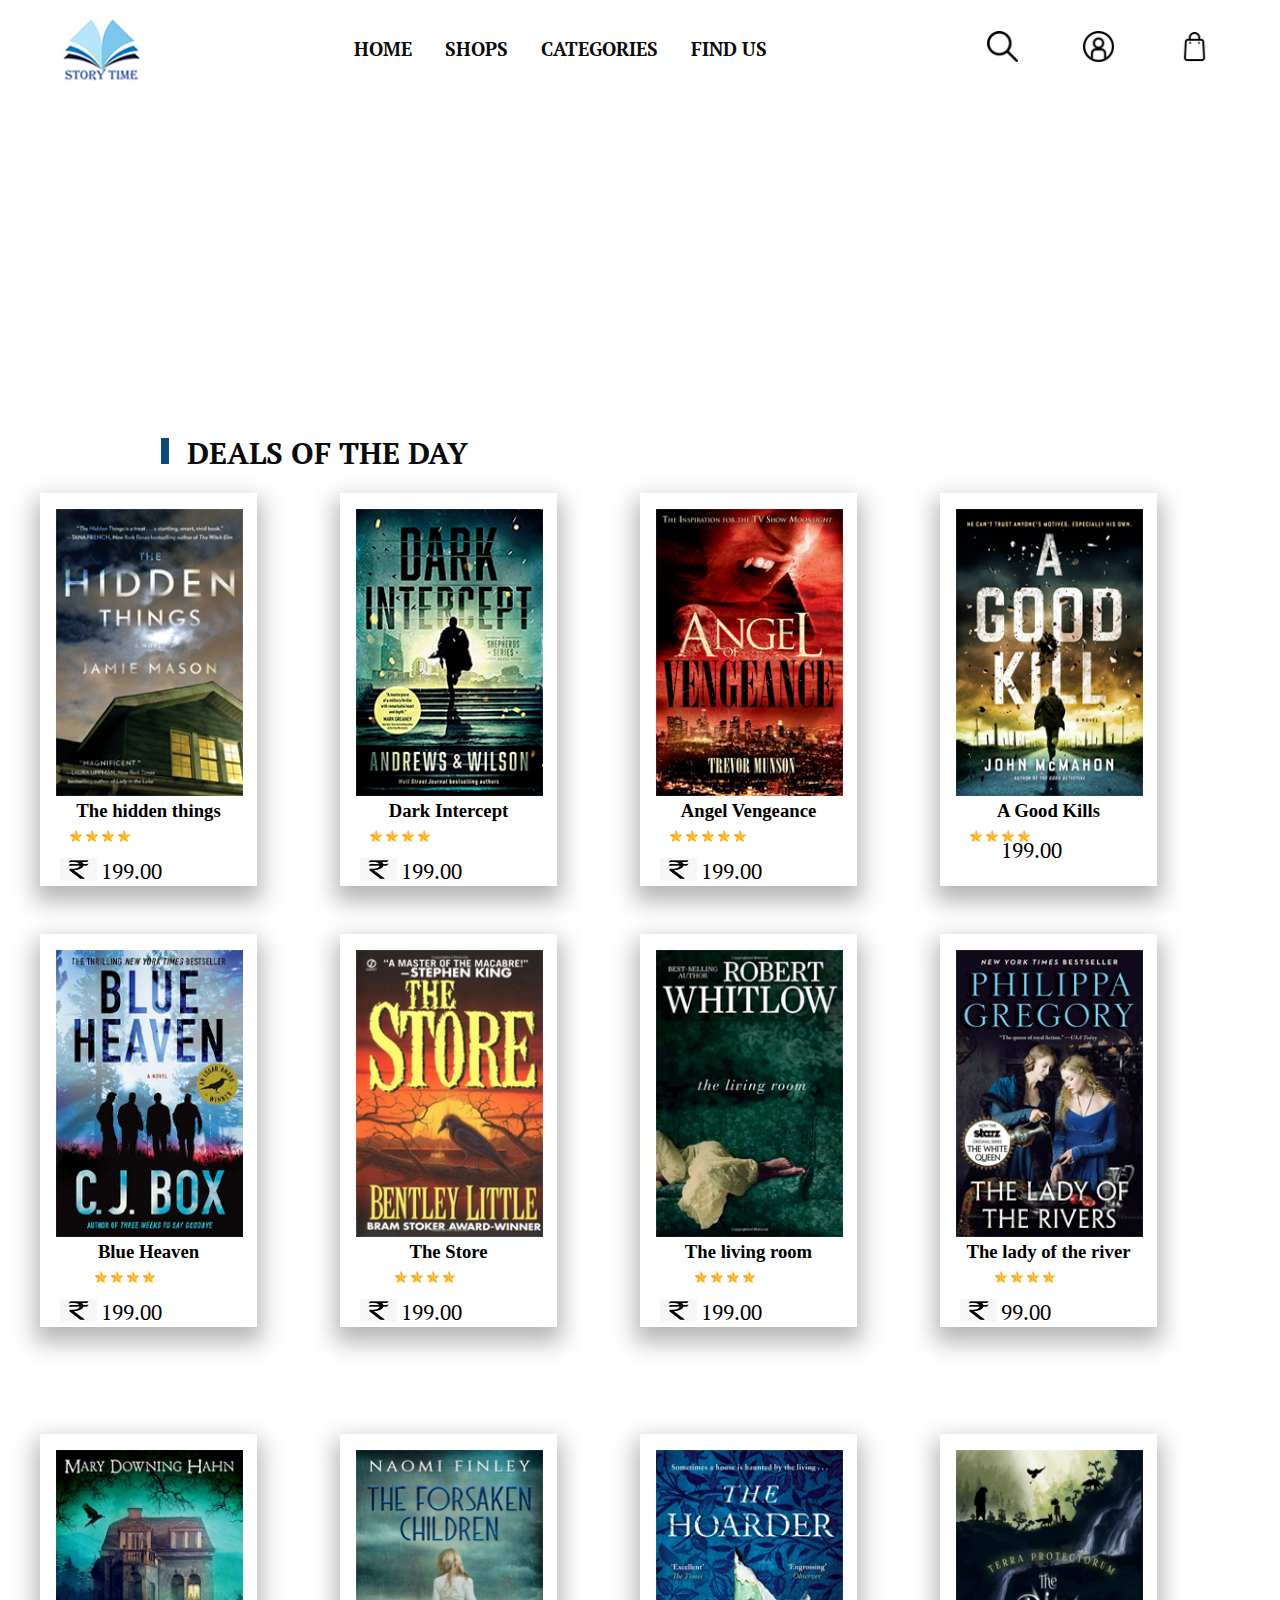
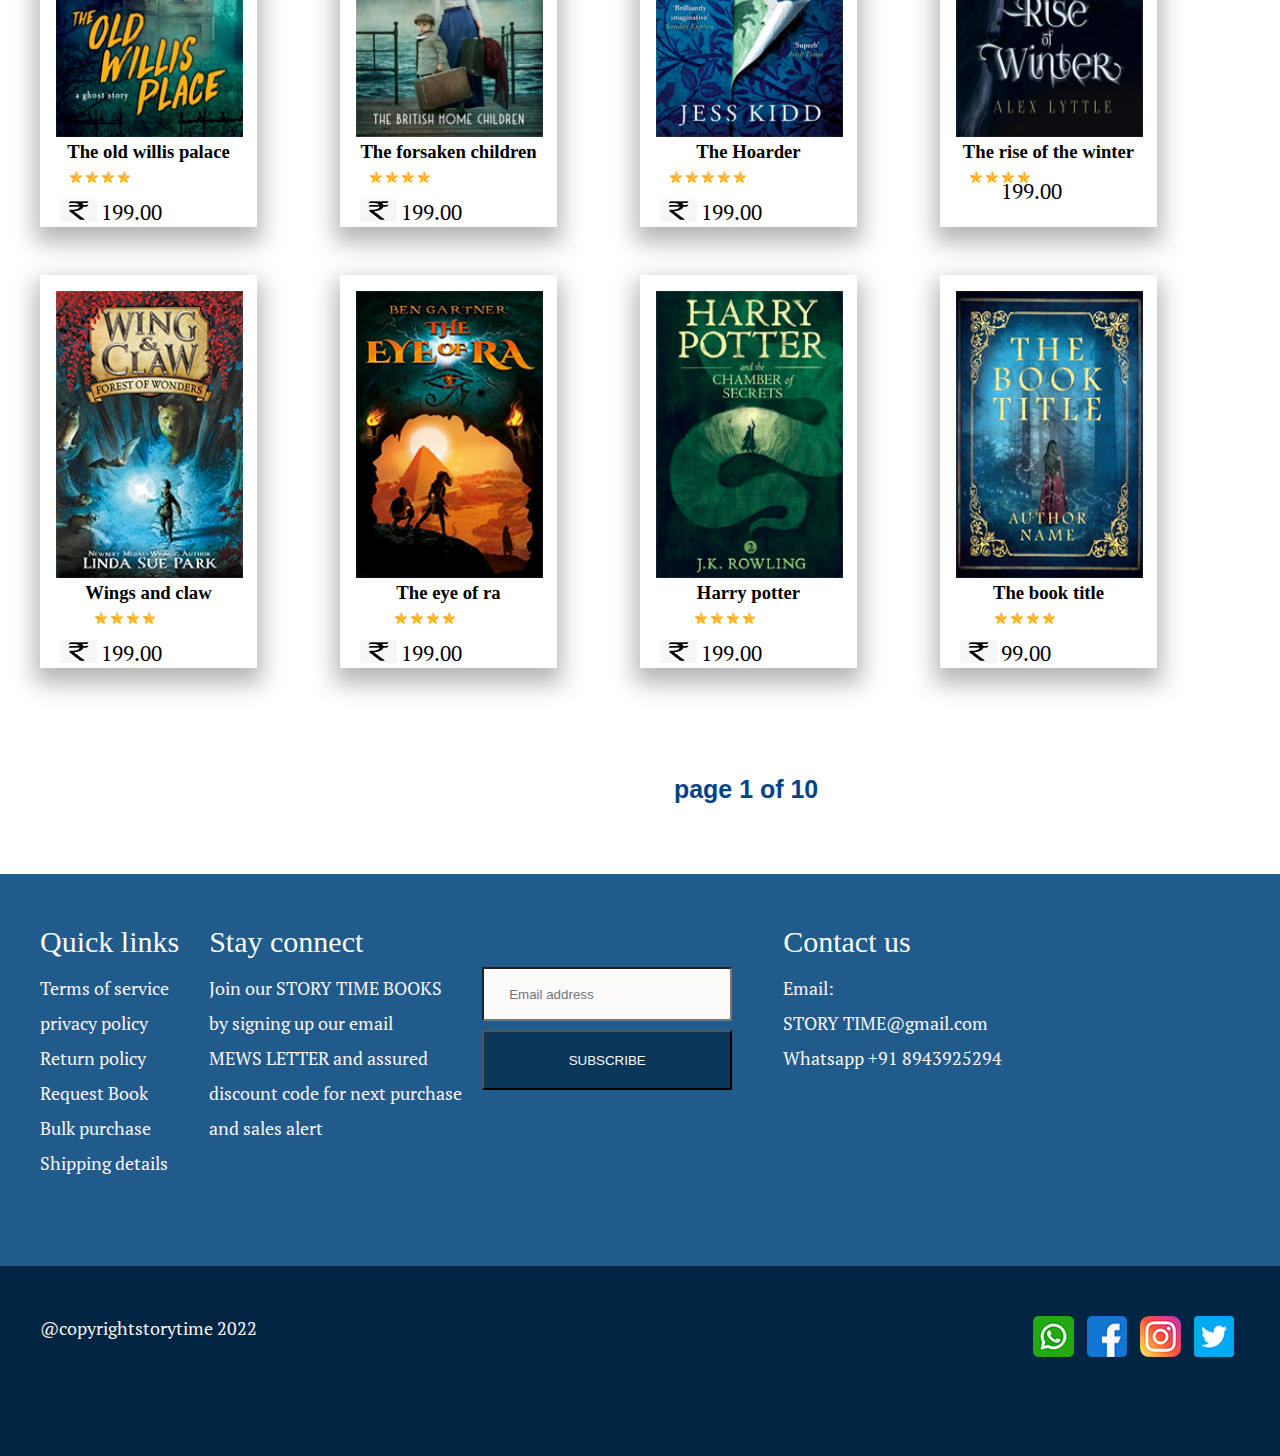
==== deals-of-the-day.html @ eebe16b4 "Merge pull request #5 from sreekanthsaja/main" ====
<!doctype html>
<html lang="en"><!-- InstanceBegin template="/Templates/template1.dwt" codeOutsideHTMLIsLocked="false" -->
<head>
<meta charset="utf-8">
<!-- InstanceBeginEditable name="doctitle" -->
<title>Story time</title>
<!-- InstanceEndEditable -->
<link href="https://fonts.googleapis.com/css2?family=PT+Serif:ital@0;1&display=swap" rel="stylesheet">
<link href="styles/storytime-style1.css" rel="stylesheet" type="text/css">
<!-- InstanceBeginEditable name="head" -->
<!-- InstanceEndEditable -->
</head>

<body>
<div class="st-wrapper">
  <div class="header content-wd"> <img src="images/logo.png" width="125" height="96" alt=""/>
    <ul class="nav1">
      <li><a class="navlist" href="#">HOME</a></li>
      <li><a class="navlist" href="#">SHOPS</a></li>
      <li><a  class="navlist" href="#">CATEGORIES</a></li>
      <li><a  class="navlist" href="#">FIND US</a></li>
    </ul>
    <div class="navicon"> <img class="navicon1" src="images/loupe.png"  width="512" height="512" alt=""> <img class="navicon1" src="images/310869.png"  width="128" height="128" alt=""> <img class="navicon1" src="images/bag.png"  width="512" height="512" alt=""> </div>
  </div>
  <!-- InstanceBeginEditable name="EditRegion1" -->


  




 
<div class="youmayalso">
  <div class="youmay">
    <h2 class="aboutus"> DEALS OF THE DAY</h2>
  </div>
</div>
<div class="total2card content-wd">
  <div class="content-wd">
    <div class="youmayrec"> <img class="youmayimg" src="images/cards/Layer_5.png" alt="">
      <h3 class="youmaypara"> The hidden things</h3>
      <div class="youmaystar"> <img src="images/1040230_copy_14.png" alt=""> <img src="images/1040230_copy_14.png" alt=""> <img src="images/1040230_copy_14.png" alt=""> <img src="images/1040230_copy_14.png" alt=""> </div>
      <img class="card2rupee" src="images/rupee_icon_copy.png" alt="">
      <h3 class="card2rs">199.00</h3>
    </div>
  </div>
  <div class="content-wd">
    <div class="youmayrec"> <img class="youmayimg" src="images/cards/Layer_6.png" alt="">
      <h3 class="youmaypara"> Dark Intercept</h3>
      <div class="youmaystar"> <img src="images/1040230_copy_14.png" alt=""> <img src="images/1040230_copy_14.png" alt=""> <img src="images/1040230_copy_14.png" alt=""> <img src="images/1040230_copy_14.png" alt=""> </div>
      <img class="card2rupee" src="images/rupee_icon_copy.png" alt="">
      <h3 class="card2rs">199.00</h3>
    </div>
  </div>
  <div class="content-wd">
    <div class="youmayrec"> <img class="youmayimg" src="images/cards/Layer_7.png" alt="">
      <h3 class="youmaypara"> Angel Vengeance</h3>
      <div class="youmaystar"> <img src="images/1040230_copy_14.png" alt=""> <img src="images/1040230_copy_14.png" alt=""> <img src="images/1040230_copy_14.png" alt=""> <img src="images/1040230_copy_14.png" alt=""> <img src="images/1040230_copy_14.png" alt=""> </div>
      <img class="card2rupee" src="images/rupee_icon_copy.png" alt="">
      <h3 class="card2rs">199.00</h3>
    </div>
  </div>
  <div class="content-wd">
    <div class="youmayrec"> <img class="youmayimg" src="images/cards/Layer_8.png" alt="">
      <h3 class="youmaypara"> A Good Kills</h3>
      <div class="youmaystar"> <img src="images/1040230_copy_14.png" alt=""> <img src="images/1040230_copy_14.png" alt=""> <img src="images/1040230_copy_14.png" alt=""> <img src="images/1040230_copy_14.png" alt=""> </div>
      <img class="card2rupee" src="images/rupee_icon_copy.png%20" alt="">
      <h3 class="card2rs">199.00</h3>
    </div>
  </div>
</div>
<div class="total3card content-wd">
  <div class="content-wd">
    <div class="youmayrec2"> <img class="youmayimg2" src="images/cards/Layer_9.png" alt="">
      <h3 class="youmaypara2"> Blue Heaven</h3>
      <div class="youmaystar1"> <img src="images/1040230_copy_14.png" alt=""> <img src="images/1040230_copy_14.png" alt=""> <img src="images/1040230_copy_14.png" alt=""> <img src="images/1040230_copy_14.png" alt=""> </div>
      <img class="card3rupee" src="images/rupee_icon_copy.png" alt="">
      <h3 class="card3rs">199.00</h3>
    </div>
  </div>
  <div class="content-wd">
    <div class="youmayrec2"> <img class="youmayimg2" src="images/cards/Layer_10.png" alt="">
      <h3 class="youmaypara2"> The Store</h3>
      <div class="youmaystar1"> <img src="images/1040230_copy_14.png" alt=""> <img src="images/1040230_copy_14.png" alt=""> <img src="images/1040230_copy_14.png" alt=""> <img src="images/1040230_copy_14.png" alt=""> </div>
      <img class="card3rupee" src="images/rupee_icon_copy.png" alt="">
      <h3 class="card3rs">199.00</h3>
    </div>
  </div>
  <div class="content-wd">
    <div class="youmayrec2"> <img class="youmayimg2" src="images/cards/Layer_11.png" alt="">
      <h3 class="youmaypara2"> The living room</h3>
      <div class="youmaystar1"> <img src="images/1040230_copy_14.png" alt=""> <img src="images/1040230_copy_14.png" alt=""> <img src="images/1040230_copy_14.png" alt=""> <img src="images/1040230_copy_14.png" alt=""> </div>
      <img class="card3rupee" src="images/rupee_icon_copy.png" alt="">
      <h3 class="card3rs">199.00</h3>
    </div>
  </div>
  <div class="content-wd">
    <div class="youmayrec2"> <img class="youmayimg2" src="images/cards/Layer_12.png" alt="">
      <h3 class="youmaypara2"> The lady of the river</h3>
      <div class="youmaystar1"> <img src="images/1040230_copy_14.png" alt=""> <img src="images/1040230_copy_14.png" alt=""> <img src="images/1040230_copy_14.png" alt=""> <img src="images/1040230_copy_14.png" alt=""> </div>
      <img class="card3rupee" src="images/rupee_icon_copy.png" alt="">
      <h3 class="card3rs">99.00</h3>
    </div>
  </div>
</div>
	<div class="total2card content-wd">
  <div class="content-wd">
    <div class="youmayrec"> <img class="youmayimg" src="images/cards/Layer_13.png" alt="">
      <h3 class="youmaypara"> The old willis palace</h3>
      <div class="youmaystar"> <img src="images/1040230_copy_14.png" alt=""> <img src="images/1040230_copy_14.png" alt=""> <img src="images/1040230_copy_14.png" alt=""> <img src="images/1040230_copy_14.png" alt=""> </div>
      <img class="card2rupee" src="images/rupee_icon_copy.png" alt="">
      <h3 class="card2rs">199.00</h3>
    </div>
  </div>
  <div class="content-wd">
    <div class="youmayrec"> <img class="youmayimg" src="images/cards/Layer_14.png" alt="">
      <h3 class="youmaypara"> The forsaken children</h3>
      <div class="youmaystar"> <img src="images/1040230_copy_14.png" alt=""> <img src="images/1040230_copy_14.png" alt=""> <img src="images/1040230_copy_14.png" alt=""> <img src="images/1040230_copy_14.png" alt=""> </div>
      <img class="card2rupee" src="images/rupee_icon_copy.png" alt="">
      <h3 class="card2rs">199.00</h3>
    </div>
  </div>
  <div class="content-wd">
    <div class="youmayrec"> <img class="youmayimg" src="images/cards/Layer_15.png" alt="">
      <h3 class="youmaypara"> The Hoarder</h3>
      <div class="youmaystar"> <img src="images/1040230_copy_14.png" alt=""> <img src="images/1040230_copy_14.png" alt=""> <img src="images/1040230_copy_14.png" alt=""> <img src="images/1040230_copy_14.png" alt=""> <img src="images/1040230_copy_14.png" alt=""> </div>
      <img class="card2rupee" src="images/rupee_icon_copy.png" alt="">
      <h3 class="card2rs">199.00</h3>
    </div>
  </div>
  <div class="content-wd">
    <div class="youmayrec"> <img class="youmayimg" src="images/cards/Layer_16.png" alt="">
      <h3 class="youmaypara"> The rise of the winter</h3>
      <div class="youmaystar"> <img src="images/1040230_copy_14.png" alt=""> <img src="images/1040230_copy_14.png" alt=""> <img src="images/1040230_copy_14.png" alt=""> <img src="images/1040230_copy_14.png" alt=""> </div>
      <img class="card2rupee" src="images/rupee_icon_copy.png%20" alt="">
      <h3 class="card2rs">199.00</h3>
    </div>
  </div>
</div>
<div class="total3card content-wd">
  <div class="content-wd">
    <div class="youmayrec2"> <img class="youmayimg2" src="images/cards/Layer_17.png" alt="">
      <h3 class="youmaypara2"> Wings and claw</h3>
      <div class="youmaystar1"> <img src="images/1040230_copy_14.png" alt=""> <img src="images/1040230_copy_14.png" alt=""> <img src="images/1040230_copy_14.png" alt=""> <img src="images/1040230_copy_14.png" alt=""> </div>
      <img class="card3rupee" src="images/rupee_icon_copy.png" alt="">
      <h3 class="card3rs">199.00</h3>
    </div>
  </div>
  <div class="content-wd">
    <div class="youmayrec2"> <img class="youmayimg2" src="images/cards/Layer_18.png" alt="">
      <h3 class="youmaypara2"> The eye of ra</h3>
      <div class="youmaystar1"> <img src="images/1040230_copy_14.png" alt=""> <img src="images/1040230_copy_14.png" alt=""> <img src="images/1040230_copy_14.png" alt=""> <img src="images/1040230_copy_14.png" alt=""> </div>
      <img class="card3rupee" src="images/rupee_icon_copy.png" alt="">
      <h3 class="card3rs">199.00</h3>
    </div>
  </div>
  <div class="content-wd">
    <div class="youmayrec2"> <img class="youmayimg2" src="images/cards/Layer_19.png" alt="">
      <h3 class="youmaypara2"> Harry potter</h3>
      <div class="youmaystar1"> <img src="images/1040230_copy_14.png" alt=""> <img src="images/1040230_copy_14.png" alt=""> <img src="images/1040230_copy_14.png" alt=""> <img src="images/1040230_copy_14.png" alt=""> </div>
      <img class="card3rupee" src="images/rupee_icon_copy.png" alt="">
      <h3 class="card3rs">199.00</h3>
    </div>
  </div>
  <div class="content-wd">
    <div class="youmayrec2"> <img class="youmayimg2" src="images/cards/Layer_20.png" alt="">
      <h3 class="youmaypara2"> The book title</h3>
      <div class="youmaystar1"> <img src="images/1040230_copy_14.png" alt=""> <img src="images/1040230_copy_14.png" alt=""> <img src="images/1040230_copy_14.png" alt=""> <img src="images/1040230_copy_14.png" alt=""> </div>
      <img class="card3rupee" src="images/rupee_icon_copy.png" alt="">
      <h3 class="card3rs">99.00</h3>
    </div>
  </div>
</div>
	<div>
		<h2 class="page1"> page 1 of 10</h2>
	
	
	</div>
	

	<!-- InstanceEndEditable -->
<div class="footer ">
  <div class="footerwrap content-wd">
    <div class="footerpara">
      <h3> Quick links</h3>
      <ul class="footersent">
        <li>Terms of service</li>
        <li>privacy policy</li>
        <li>Return policy</li>
        <li>Request Book</li>
        <li>Bulk purchase</li>
        <li>Shipping details</li>
      </ul>
    </div>
    <div class="footerpara">
      <h3> Stay connect</h3>
      <ul class="footersent">
        <li>Join our STORY TIME BOOKS</li>
        <li>by signing up our email</li>
        <li>MEWS LETTER and assured</li>
        <li>discount code for next purchase</li>
        <li>and sales alert</li>
      </ul>
    </div>
    <div style="display: flex; flex-direction: column; margin-right: 51px;">
      <input type="search" placeholder="Email address" class="emailbox">
      <button class="subscribebox">SUBSCRIBE</button>
    </div>
    <div class="footerpara">
      <h3> Contact us</h3>
      <ul class="footersent">
        <li>Email:</li>
        <li>STORY TIME@gmail.com</li>
        <li>Whatsapp +91 8943925294</li>
      </ul>
    </div>
  </div>
  <div class="footerend">
    <div class="content-wd footerapp1"> <span>@copyrightstorytime 2022 </span>
      <div class="footerapp "> <img src="images/whatsapp.png" alt=""> <img src="images/facebook.png" alt=""> <img src="images/instagram_(1).png" alt=""> <img src="images/twitter.png" alt=""> </div>
    </div>
  </div>
</div>
</div>
</body>
<!-- InstanceEnd --></html>
---- styles/storytime-style1.css ----
@charset "utf-8";
/* CSS Document */
* {
    padding: 0px;
    margin: 0px;
}
.content-wd {
    margin: auto;
    width: 1200px;
}
.st-wrapper {
    width: 100%;
    margin: 0px;
    padding: 0px;
    overflow: hidden;
}
.header {
    display: flex;
    align-items: center;
    justify-content: space-between;
}
.nav1 {
    display: flex;
    color: #090808;
    list-style: none;
    align-items: center;
    justify-content: space-between;
}
.navlist {
    color: #060606;
    text-decoration: none;
    padding: 16.5px;
    font-family: 'PT Serif', serif;
    color: #0c0b0b;
    font-size: 18.71px;
    font-weight: 700;
}
.navicon1 {
    padding: 30.5px;
    width: 31px;
    height: auto;
}
.banner1 {
    width: 100%;
    height: 740px;
}
.bannergradient {
    position: relative;
}
.bannergradient::before {
    content: "";
    position: absolute;
    top: 0px;
    left: 0px;
    width: 100%;
    height: 100%;
    background-image: -webkit-linear-gradient(90deg, #000000 0%, rgba(0, 0, 0, 0) 100%);
    background-image: -moz-linear-gradient(90deg, #000000 0%, rgba(0, 0, 0, 0) 100%);
    background-image: -o-linear-gradient(90deg, #000000 0%, rgba(0, 0, 0, 0) 100%);
    background-image: linear-gradient(0deg, #000000 0%, rgba(0, 0, 0, 0) 100%);
}
.bannerpara {
    color: #F7F3F3;
    position: absolute;
    top: 249px;
    left: 148px;
}
.bannerpara1 {
    position: relative;
}
.bannerper {
    background-color: rgba(33, 90, 139, 0.59);
    padding: 21px;
    padding: 9px;
    width: 198px;
}
.aboutus {
    font-family: 'PT Serif', serif;
    color: #0c0b0b;
    font-size: 30px;
    font-weight: 700;
    margin-bottom: 20px;
}
.aboutus:before {
    content: "";
    width: 8px;
    height: 26px;
    background-color: #09497f;
    margin-right: 10px;
    display: inline-block;
}
.aboutbanner {
    width: 1240px;
    height: 527px;
    border-radius: 22px;
    background-color: rgba(9, 73, 127, 0.9);
    display: flex;
    column-gap: 24px;
    justify-content: center;
}
.aboutimg {
    width: 468px;
    height: 706px;
}
.abouttext {
    font-family: 'PT Serif', serif;
    color: #fbfafa;
    font-size: 21.4px;
    font-weight: 700;
    display: flex;
    flex-direction: column;
    justify-content: center;
    row-gap: 12px;
}
.aboutbutton {
    border-radius: 22px;
    background-color: rgba(9, 73, 127, 0.9);
    padding: 8px 17px;
    width: 252px;
    border: 1px solid #ffffff;
    color: #ffffff;
    display: block;
    text-decoration: none;
    margin-left: 160px;
}
.content1 {
    padding-top: 35px;
}
.recommended {
    padding-top: 180px;
}
.recimg {
    width: 100%;
    height: 444px;
}
.recarrow {
    width: 41px;
    height: 68px;
    margin-left: 90px;
    margin-top: 200px;
}
.rearrow1 {
    width: 41px;
    height: 68px;
    margin-left: 1198px;
    margin-top: 200px;
}
.totalcard {
    display: flex;
}
.card1rec {
    width: 339px;
    height: 703px;
    background-color: #ffffff;
    box-shadow: 0px 11px 21.87px 5.13px rgba(0, 0, 0, 0.39);
    position: absolute;
    top: -140px;
    left: 0px;
}
.card1img {
    width: 307px;
    height: 402px;
    margin-left: 16px;
    margin-top: 16px;
}
.card1point {
    font-family: AcuminConcept;
    color: #010000;
    font-size: 24px;
    font-weight: 400;
    margin-left: 35px;
    margin-top: 18px;
}
.card1para {
    text-align: center;
}
.allcard {
    position: relative;
}
.card1star {
    margin-left: 71px;
    margin-top: -30px;
}
.card1paper {
    margin-left: 35px;
    margin-top: 12px;
}
.card1rupe {
    margin-left: 35px;
    margin-top: 24px;
}
.card1rs {
    margin-left: 82px;
    margin-top: -48px;
    font-family: 'PT Serif', serif;
    color: #010000;
    font-size: 36px;
    font-weight: 400;
}
.card1dele {
    font-family: 'PT Serif', serif;
    color: #0c0b0b;
    font-size: 18px;
    font-weight: 700;
    margin-left: 20px;
    margin-top: 60px;
}
.youmay {
    padding-top: 150px;
}
.youmayalso {
    margin-top: 187px;
    margin-left: 161px;
}
.youmayrec {
    background-color: #ffffff;
    box-shadow: 0px 11px 21.87px 5.13px rgba(0, 0, 0, 0.29);
    width: 217px;
    height: 393px;
    position: absolute;
}
.youmayimg {
    margin-left: 16px;
    margin-top: 16px;
    width: 187px;
    height: 287px;
}
.youmaypara {
    text-align: center;
}
.youmaystar {
    margin-left: 30px;
    margin-top: 6px;
}
.card2rupee {
    margin-top: 12px;
    margin-left: 20px;
}
.card2rs {
    margin-left: 61px;
    margin-top: -28px;
    font-family: 'PT Serif', serif;
    color: #010000;
    font-size: 21.4px;
    font-weight: 400;
}
.total2card {
    display: flex;
}
.youmayrec2 {
    background-color: #ffffff;
    box-shadow: 0px 11px 21.87px 5.13px rgba(0, 0, 0, 0.29);
    width: 217px;
    height: 393px;
    margin-top: 441px;
}
.youmayimg2 {
    margin-left: 16px;
    margin-top: 16px;
    width: 187px;
    height: 287px;
}
.youmaypara2 {
    text-align: center;
}
.youmaystar1 {
    margin-left: 55px;
    margin-top: 6px;
}
.card3rupee {
    margin-top: 12px;
    margin-left: 20px;
}
.card3rs {
    margin-left: 61px;
    margin-top: -28px;
    font-family: 'PT Serif', serif;
    color: #010000;
    font-size: 21.4px;
    font-weight: 400;
}
.total3card {
    display: flex;
    margin-bottom: 107px;
}
.viewrec {
    width: 148px;
    height: 47px;
    background-color: rgba(1, 37, 66, 0.92);
    margin-left: 643px;
    margin-top: 46px;
    margin-top: 35px;
}
.viewall {
    font-family: BookmanOldStyle;
    color: #ffffff;
    font-size: 27.98px;
    font-weight: 400;
    margin-left: 652px;
    margin-top: -38px;
    background-color: #095792;
    padding: 12px;
    text-decoration: none;
    margin-top: 50px;
}
.footer {
    height: 531px;
    background-color: rgba(9, 73, 127, 0.9);
    margin-top: 70px;
    padding-top: 51px;
}
.footerpara {
    display: flex;
    flex-direction: column;
}
.footerwrap {
    display: flex;
}
.footersent {
    list-style: none;
}
.footersent li {
    font-family: 'PT Serif', serif;
    color: #faf5f5;
    font-size: 18px;
    font-weight: 400;
    line-height: 35px;
}
.footerpara h3 {
    font-family: BookmanOldStyle;
    color: #fdfbfb;
    font-size: 30px;
    font-weight: 400;
    margin-bottom: 12px;
    margin-right: 30px;
}
.emailbox {
    width: 250px;
    height: 54px;
    background-color: #fdfafa;
    padding-left: 25px;
    margin-top: 42px;
    margin-left: 20px;
}
.subscribebox {
    width: 250px;
    height: 60px;
    background-color: rgba(1, 37, 66, 0.67);
    margin-left: 48px;
    margin-top: 9px;
    color: #FBF8F8;
    margin-left: 20px;
}
.footerend {
    width: 100%;
    height: 188px;
    background-color: #012542;
    margin-top: 85px;
    padding-top: 50px;
}
.footerapp1 {
    display: flex;
    justify-content: space-between;
}
.footerapp1 span {
    font-family: 'PT Serif', serif;
    color: #faf5f5;
    font-size: 18px;
    font-weight: 400;
}
.footerapp {
    display: flex;
    justify-content: space-around;
    width: 214px;
}
.page1{
	
	font-family: Arial;
	margin-left: 674px;
	margin-top: 12px;
	color: #054286;
	font-size: 24.95px;
	font-weight: 700;
}
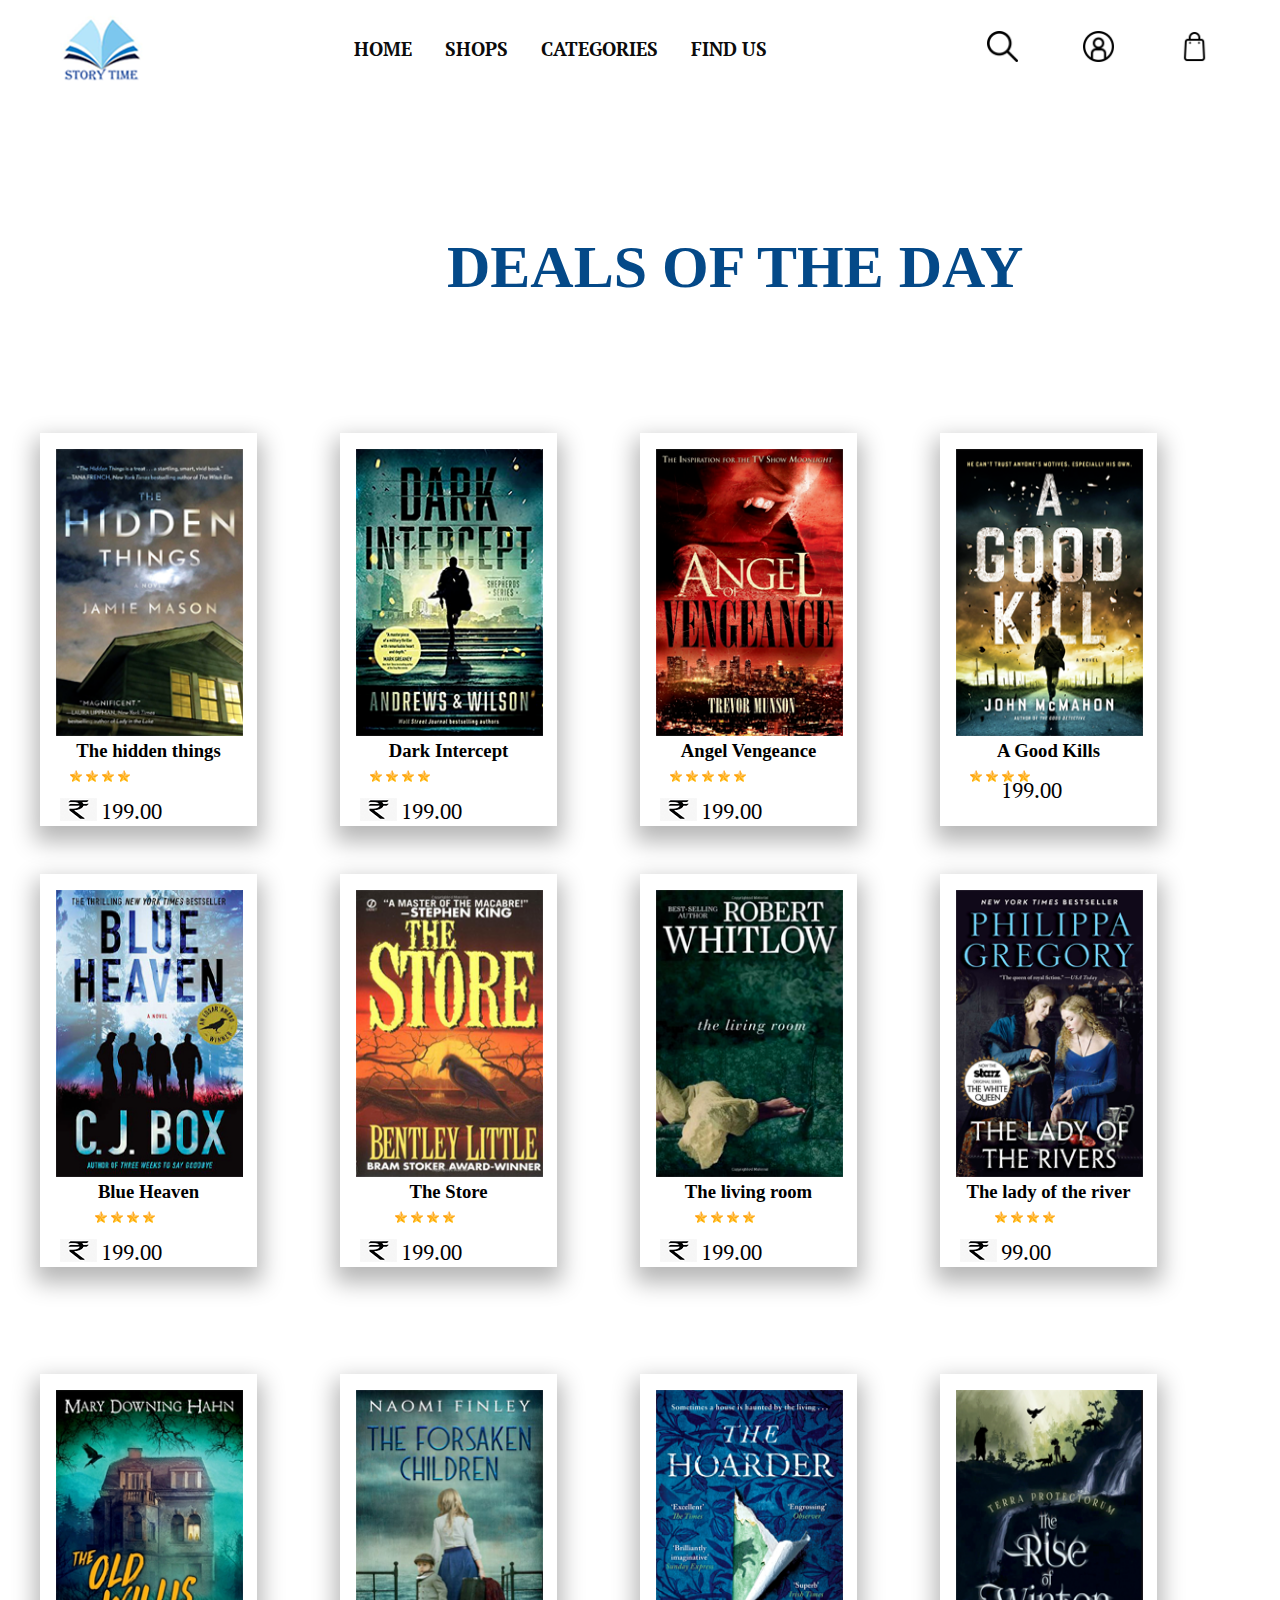
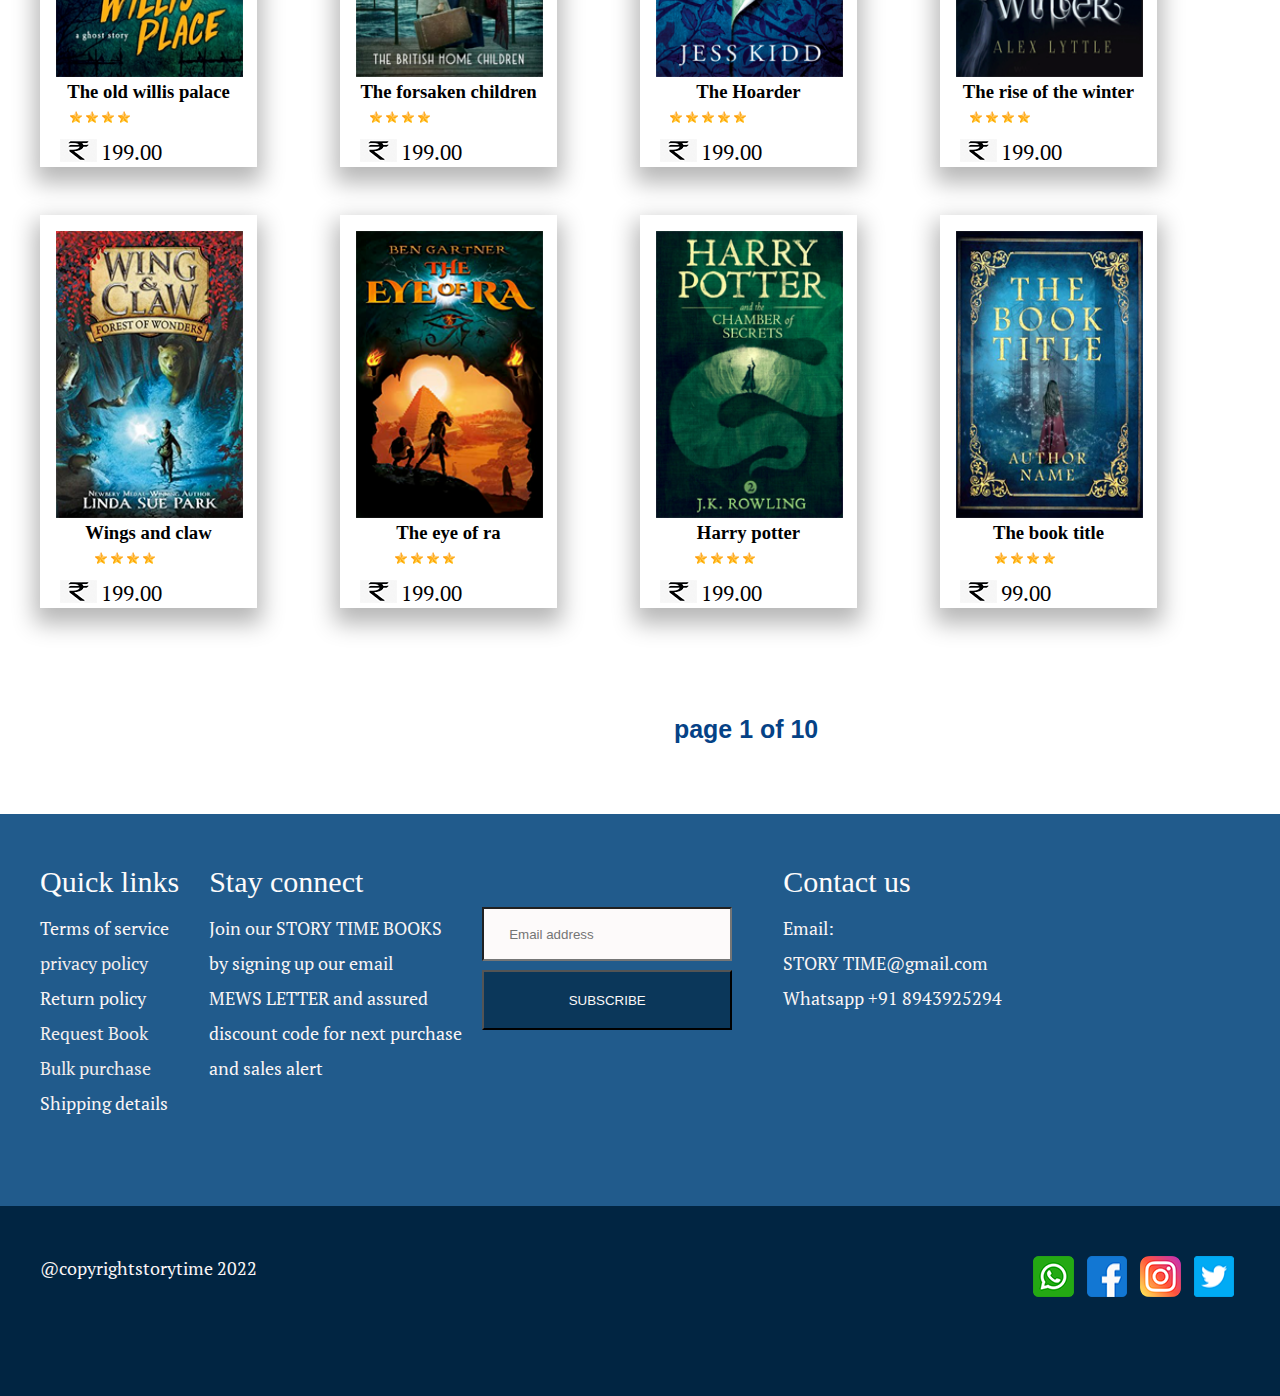
==== commit 0d102c5c: "Merge pull request #6 from sreekanthsaja/main" ====
--- a/deals-of-the-day.html
+++ b/deals-of-the-day.html
@@ -33,7 +33,7 @@
  
 <div class="youmayalso">
   <div class="youmay">
-    <h2 class="aboutus"> DEALS OF THE DAY</h2>
+    <h2 class="deals"> DEALS OF THE DAY</h2>
   </div>
 </div>
 <div class="total2card content-wd">
@@ -133,7 +133,7 @@
     <div class="youmayrec"> <img class="youmayimg" src="images/cards/Layer_16.png" alt="">
       <h3 class="youmaypara"> The rise of the winter</h3>
       <div class="youmaystar"> <img src="images/1040230_copy_14.png" alt=""> <img src="images/1040230_copy_14.png" alt=""> <img src="images/1040230_copy_14.png" alt=""> <img src="images/1040230_copy_14.png" alt=""> </div>
-      <img class="card2rupee" src="images/rupee_icon_copy.png%20" alt="">
+      <img class="card2rupee" src="images/rupee_icon_copy.png" alt="">
       <h3 class="card2rs">199.00</h3>
     </div>
   </div>
@@ -173,12 +173,11 @@
   </div>
 </div>
 	<div>
+		
+
 		<h2 class="page1"> page 1 of 10</h2>
+		</div>
 	
-	
-	</div>
-	
-
 	<!-- InstanceEndEditable -->
 <div class="footer ">
   <div class="footerwrap content-wd">
@@ -186,10 +185,10 @@
       <h3> Quick links</h3>
       <ul class="footersent">
         <li>Terms of service</li>
-        <li>privacy policy</li>
+		  <li><a class="privacyfooter" href="https://termify.io/">privacy policy</a></li>
         <li>Return policy</li>
-        <li>Request Book</li>
-        <li>Bulk purchase</li>
+        <li> <a class="requestfooter" href="https://kdp.amazon.com/en_US/help/topic/G201499380">Request Book </a></li>
+        <li><a class="bulkfooter" href="https://sell.amazon.in/grow-your-business/amazon-global-selling?ld=AZINSOANavDesktopFooter&ref=AZIN_Footer_V1&initialSessionID=262-7487069-7623620">Bulk purchase</a></li>
         <li>Shipping details</li>
       </ul>
     </div>
--- a/styles/storytime-style1.css
+++ b/styles/storytime-style1.css
@@ -382,4 +382,31 @@
 	font-size: 24.95px;
 	font-weight: 700;
 }
+.deals{
+	margin-left: 286px;
+	margin-top: -200px;
+	font-family: AcuminConcept;
+	color: #044988;
+	font-size: 60px;
+	font-weight: 700;
+}
+body{
+	
+	min-width: 1200px;
+}
+.bulkfooter{
+	color: #F2EDED;
+	text-decoration: none;
+}
+.privacyfooter{
+color: #F2EDED;
+	text-decoration: none;
+}
+.requestfooter{
+	color: #F2EDED;
+	text-decoration: none;
+}
+	
+	
 
+
